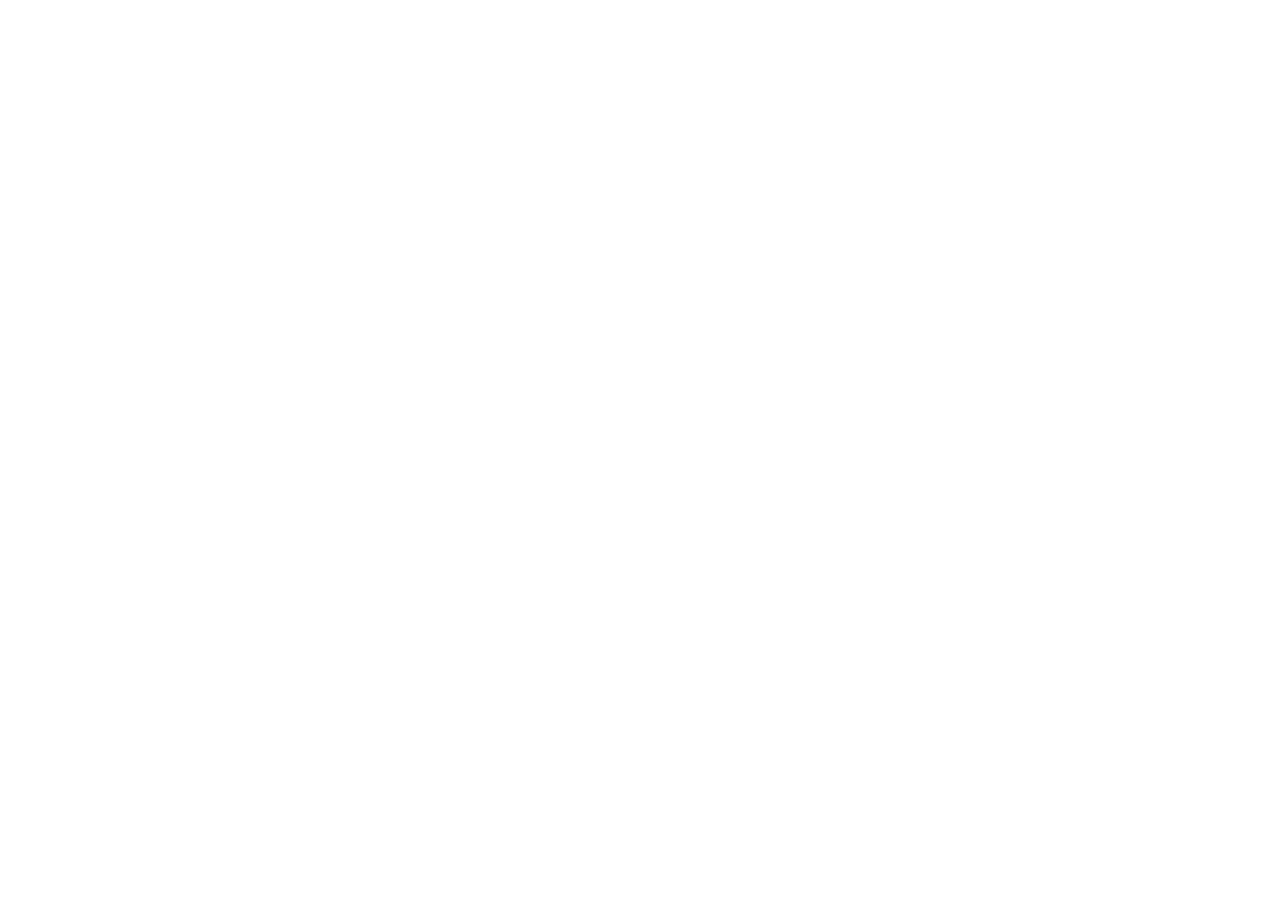
==== building-responsive-portfolio/index.html @ a4d78f3e "beginning layout for building responsive portfolio" ====
<!DOCTYPE html>
<html lang="en">
<head>

  <!-- Basic Page Needs
  –––––––––––––––––––––––––––––––––––––––––––––––––– -->
  <meta charset="utf-8">
  <title>Amy McAdams | The Traveling Fotog</title>
  <meta name="description" content="Portfolio for world-renowned travel photographer Amy McAdams.">
  <meta name="author" content="Justin Seeley">

  <!-- Mobile Specific Metas
  –––––––––––––––––––––––––––––––––––––––––––––––––– -->
  <meta name="viewport" content="width=device-width, initial-scale=1">
  
  <!-- FONT
  –––––––––––––––––––––––––––––––––––––––––––––––––– -->
  <link href='http://fonts.googleapis.com/css?family=Abel' rel='stylesheet' type='text/css'>
  <link href='http://fonts.googleapis.com/css?family=Satisfy' rel='stylesheet' type='text/css'>
  
   <!-- CSS
  –––––––––––––––––––––––––––––––––––––––––––––––––– -->
  <link rel="stylesheet" href="css/normalize.css">
  <link rel="stylesheet" href="css/skeleton.css">
  <link rel="stylesheet" href="css/style.css">
  	
  <!-- Favicon
  –––––––––––––––––––––––––––––––––––––––––––––––––– -->
  <link rel="icon" type="image/png" href="images/favicon.png">

</head>
<body>

<header class="main_nav">
  <div class="container">
    <div class="twelve columns">
    </div>
  </div>
</header>

<div class="container main">
  <div class="row">
    <div class="four columns portfolio">
    </div>
    <div class="four columns portfolio">
    </div>
     <div class="four columns portfolio">
    </div>       
  </div>
</div>	
	
<!-- End Document
  –––––––––––––––––––––––––––––––––––––––––––––––––– -->
</body>
</html>
---- building-responsive-portfolio/css/skeleton.css ----
/*
* Skeleton V2.0.4
* Copyright 2014, Dave Gamache
* www.getskeleton.com
* Free to use under the MIT license.
* http://www.opensource.org/licenses/mit-license.php
* 12/29/2014
*/


/* Table of contents
––––––––––––––––––––––––––––––––––––––––––––––––––
- Grid
- Base Styles
- Typography
- Links
- Buttons
- Forms
- Lists
- Code
- Tables
- Spacing
- Utilities
- Clearing
- Media Queries
*/


/* Grid
–––––––––––––––––––––––––––––––––––––––––––––––––– */
.container {
  position: relative;
  width: 100%;
  max-width: 1000px;
  margin: 0 auto;
  padding: 0 20px;
  box-sizing: border-box; }
.column,
.columns {
  width: 100%;
  float: left;
  box-sizing: border-box; }

/* For devices larger than 400px */
@media (min-width: 400px) {
  .container {
    width: 85%;
    padding: 0; }
}

/* For devices larger than 550px */
@media (min-width: 550px) {
  .container {
    width: 80%; }
  .column,
  .columns {
    margin-left: 4%; }
  .column:first-child,
  .columns:first-child {
    margin-left: 0; }

  .one.column,
  .one.columns                    { width: 4.66666666667%; }
  .two.columns                    { width: 13.3333333333%; }
  .three.columns                  { width: 22%;            }
  .four.columns                   { width: 30.6666666667%; }
  .five.columns                   { width: 39.3333333333%; }
  .six.columns                    { width: 48%;            }
  .seven.columns                  { width: 56.6666666667%; }
  .eight.columns                  { width: 65.3333333333%; }
  .nine.columns                   { width: 74.0%;          }
  .ten.columns                    { width: 82.6666666667%; }
  .eleven.columns                 { width: 91.3333333333%; }
  .twelve.columns                 { width: 100%; margin-left: 0; }

  .one-third.column               { width: 30.6666666667%; }
  .two-thirds.column              { width: 65.3333333333%; }

  .one-half.column                { width: 48%; }

  /* Offsets */
  .offset-by-one.column,
  .offset-by-one.columns          { margin-left: 8.66666666667%; }
  .offset-by-two.column,
  .offset-by-two.columns          { margin-left: 17.3333333333%; }
  .offset-by-three.column,
  .offset-by-three.columns        { margin-left: 26%;            }
  .offset-by-four.column,
  .offset-by-four.columns         { margin-left: 34.6666666667%; }
  .offset-by-five.column,
  .offset-by-five.columns         { margin-left: 43.3333333333%; }
  .offset-by-six.column,
  .offset-by-six.columns          { margin-left: 52%;            }
  .offset-by-seven.column,
  .offset-by-seven.columns        { margin-left: 60.6666666667%; }
  .offset-by-eight.column,
  .offset-by-eight.columns        { margin-left: 69.3333333333%; }
  .offset-by-nine.column,
  .offset-by-nine.columns         { margin-left: 78.0%;          }
  .offset-by-ten.column,
  .offset-by-ten.columns          { margin-left: 86.6666666667%; }
  .offset-by-eleven.column,
  .offset-by-eleven.columns       { margin-left: 95.3333333333%; }

  .offset-by-one-third.column,
  .offset-by-one-third.columns    { margin-left: 34.6666666667%; }
  .offset-by-two-thirds.column,
  .offset-by-two-thirds.columns   { margin-left: 69.3333333333%; }

  .offset-by-one-half.column,
  .offset-by-one-half.columns     { margin-left: 52%; }

}


/* Base Styles
–––––––––––––––––––––––––––––––––––––––––––––––––– */
/* NOTE
html is set to 62.5% so that all the REM measurements throughout Skeleton
are based on 10px sizing. So basically 1.5rem = 15px :) */
html {
  font-size: 62.5%; }
body {
  font-size: 1.5em; /* currently ems cause chrome bug misinterpreting rems on body element */
  line-height: 1.6;
  font-weight: 400;
  font-family: "Raleway", "HelveticaNeue", "Helvetica Neue", Helvetica, Arial, sans-serif;
  color: #222; }


/* Typography
–––––––––––––––––––––––––––––––––––––––––––––––––– */
h1, h2, h3, h4, h5, h6 {
  margin-top: 0;
  margin-bottom: 2rem;
  font-weight: 300; }
h1 { font-size: 4.0rem; line-height: 1.2;  letter-spacing: -.1rem;}
h2 { font-size: 3.6rem; line-height: 1.25; letter-spacing: -.1rem; }
h3 { font-size: 3.0rem; line-height: 1.3;  letter-spacing: -.1rem; }
h4 { font-size: 2.4rem; line-height: 1.35; letter-spacing: -.08rem; }
h5 { font-size: 1.8rem; line-height: 1.5;  letter-spacing: -.05rem; }
h6 { font-size: 1.5rem; line-height: 1.6;  letter-spacing: 0; }

/* Larger than phablet */
@media (min-width: 550px) {
  h1 { font-size: 5.0rem; }
  h2 { font-size: 4.2rem; }
  h3 { font-size: 3.6rem; }
  h4 { font-size: 3.0rem; }
  h5 { font-size: 2.4rem; }
  h6 { font-size: 1.5rem; }
}

p {
  margin-top: 0; }


/* Links
–––––––––––––––––––––––––––––––––––––––––––––––––– */
a {
  color: #1EAEDB; }
a:hover {
  color: #0FA0CE; }


/* Buttons
–––––––––––––––––––––––––––––––––––––––––––––––––– */
.button,
button,
input[type="submit"],
input[type="reset"],
input[type="button"] {
  display: inline-block;
  height: 38px;
  padding: 0 30px;
  color: #555;
  text-align: center;
  font-size: 11px;
  font-weight: 600;
  line-height: 38px;
  letter-spacing: .1rem;
  text-transform: uppercase;
  text-decoration: none;
  white-space: nowrap;
  background-color: transparent;
  border-radius: 4px;
  border: 1px solid #bbb;
  cursor: pointer;
  box-sizing: border-box; }
.button:hover,
button:hover,
input[type="submit"]:hover,
input[type="reset"]:hover,
input[type="button"]:hover,
.button:focus,
button:focus,
input[type="submit"]:focus,
input[type="reset"]:focus,
input[type="button"]:focus {
  color: #333;
  border-color: #888;
  outline: 0; }
.button.button-primary,
button.button-primary,
input[type="submit"].button-primary,
input[type="reset"].button-primary,
input[type="button"].button-primary {
  color: #FFF;
  background-color: #33C3F0;
  border-color: #33C3F0; }
.button.button-primary:hover,
button.button-primary:hover,
input[type="submit"].button-primary:hover,
input[type="reset"].button-primary:hover,
input[type="button"].button-primary:hover,
.button.button-primary:focus,
button.button-primary:focus,
input[type="submit"].button-primary:focus,
input[type="reset"].button-primary:focus,
input[type="button"].button-primary:focus {
  color: #FFF;
  background-color: #1EAEDB;
  border-color: #1EAEDB; }


/* Forms
–––––––––––––––––––––––––––––––––––––––––––––––––– */
input[type="email"],
input[type="number"],
input[type="search"],
input[type="text"],
input[type="tel"],
input[type="url"],
input[type="password"],
textarea,
select {
  height: 38px;
  padding: 6px 10px; /* The 6px vertically centers text on FF, ignored by Webkit */
  background-color: #fff;
  border: 1px solid #D1D1D1;
  border-radius: 4px;
  box-shadow: none;
  box-sizing: border-box; }
/* Removes awkward default styles on some inputs for iOS */
input[type="email"],
input[type="number"],
input[type="search"],
input[type="text"],
input[type="tel"],
input[type="url"],
input[type="password"],
textarea {
  -webkit-appearance: none;
     -moz-appearance: none;
          appearance: none; }
textarea {
  min-height: 65px;
  padding-top: 6px;
  padding-bottom: 6px; }
input[type="email"]:focus,
input[type="number"]:focus,
input[type="search"]:focus,
input[type="text"]:focus,
input[type="tel"]:focus,
input[type="url"]:focus,
input[type="password"]:focus,
textarea:focus,
select:focus {
  border: 1px solid #33C3F0;
  outline: 0; }
label,
legend {
  display: block;
  margin-bottom: .5rem;
  font-weight: 600; }
fieldset {
  padding: 0;
  border-width: 0; }
input[type="checkbox"],
input[type="radio"] {
  display: inline; }
label > .label-body {
  display: inline-block;
  margin-left: .5rem;
  font-weight: normal; }


/* Lists
–––––––––––––––––––––––––––––––––––––––––––––––––– */
ul {
  list-style: circle inside; }
ol {
  list-style: decimal inside; }
ol, ul {
  padding-left: 0;
  margin-top: 0; }
ul ul,
ul ol,
ol ol,
ol ul {
  margin: 1.5rem 0 1.5rem 3rem;
  font-size: 90%; }
li {
  margin-bottom: 1rem; }


/* Code
–––––––––––––––––––––––––––––––––––––––––––––––––– */
code {
  padding: .2rem .5rem;
  margin: 0 .2rem;
  font-size: 90%;
  white-space: nowrap;
  background: #F1F1F1;
  border: 1px solid #E1E1E1;
  border-radius: 4px; }
pre > code {
  display: block;
  padding: 1rem 1.5rem;
  white-space: pre; }


/* Tables
–––––––––––––––––––––––––––––––––––––––––––––––––– */
th,
td {
  padding: 12px 15px;
  text-align: left;
  border-bottom: 1px solid #E1E1E1; }
th:first-child,
td:first-child {
  padding-left: 0; }
th:last-child,
td:last-child {
  padding-right: 0; }


/* Spacing
–––––––––––––––––––––––––––––––––––––––––––––––––– */
button,
.button {
  margin-bottom: 1rem; }
input,
textarea,
select,
fieldset {
  margin-bottom: 1.5rem; }
pre,
blockquote,
dl,
figure,
table,
p,
ul,
ol,
form {
  margin-bottom: 2.5rem; }


/* Utilities
–––––––––––––––––––––––––––––––––––––––––––––––––– */
.u-full-width {
  width: 100%;
  box-sizing: border-box; }
.u-max-full-width {
  max-width: 100%;
  box-sizing: border-box; }
.u-pull-right {
  float: right; }
.u-pull-left {
  float: left; }


/* Misc
–––––––––––––––––––––––––––––––––––––––––––––––––– */
hr {
  margin-top: 3rem;
  margin-bottom: 3.5rem;
  border-width: 0;
  border-top: 1px solid #E1E1E1; }


/* Clearing
–––––––––––––––––––––––––––––––––––––––––––––––––– */

/* Self Clearing Goodness */
.container:after,
.row:after,
.u-cf {
  content: "";
  display: table;
  clear: both; }


/* Media Queries
–––––––––––––––––––––––––––––––––––––––––––––––––– */
/*
Note: The best way to structure the use of media queries is to create the queries
near the relevant code. For example, if you wanted to change the styles for buttons
on small devices, paste the mobile query code up in the buttons section and style it
there.
*/


/* Larger than mobile */
@media (min-width: 400px) {}

/* Larger than phablet (also point when grid becomes active) */
@media (min-width: 550px) {}

/* Larger than tablet */
@media (min-width: 750px) {}

/* Larger than desktop */
@media (min-width: 1000px) {}

/* Larger than Desktop HD */
@media (min-width: 1200px) {}
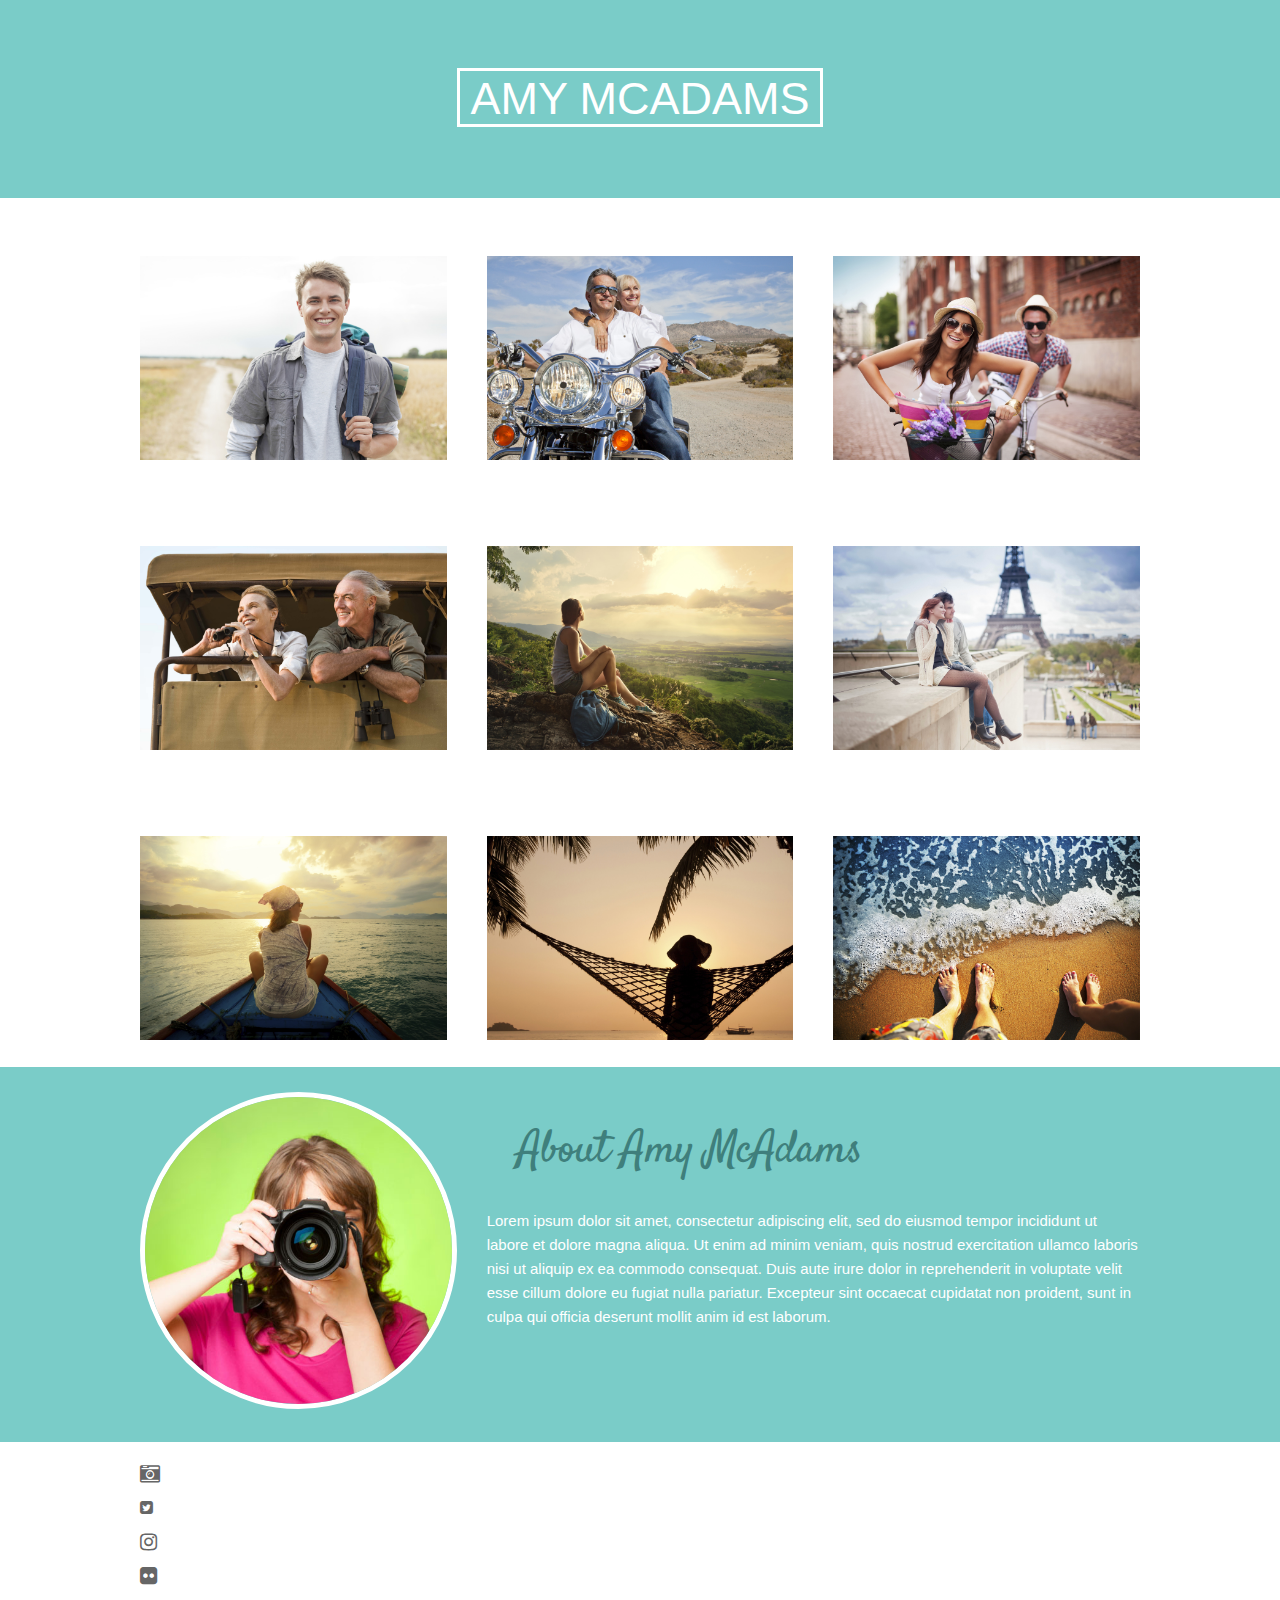
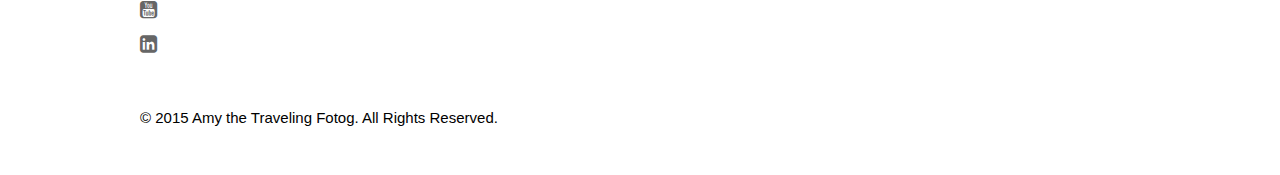
==== commit a0968a2b: "finished portfolio exercise" ====
--- a/building-responsive-portfolio/index.html
+++ b/building-responsive-portfolio/index.html
@@ -23,6 +23,7 @@
   <link rel="stylesheet" href="css/normalize.css">
   <link rel="stylesheet" href="css/skeleton.css">
   <link rel="stylesheet" href="css/style.css">
+  <link rel="stylesheet" href="font-awesome-4.6.3/css/font-awesome.min.css">
   	
   <!-- Favicon
   –––––––––––––––––––––––––––––––––––––––––––––––––– -->
@@ -31,23 +32,89 @@
 </head>
 <body>
 
-<header class="main_nav">
+<header class="main_nav green">
   <div class="container">
     <div class="twelve columns">
+      <div class="logo">
+        <a href="#">AMY MCADAMS</a> 
+      </div>
     </div>
   </div>
 </header>
 
 <div class="container main">
   <div class="row">
-    <div class="four columns portfolio">
+    <div class="four columns portfolio"> 
+      <img src="images/backpacker.jpg"/>
     </div>
     <div class="four columns portfolio">
+      <img src="images/desert_cycle.jpg"/>    
     </div>
      <div class="four columns portfolio">
+      <img src="images/italy_bikes.jpg"/>     
     </div>       
   </div>
-</div>	
+</div> <!--Container Images Row 1-->
+
+<div class="container main">
+  <div class="row">
+    <div class="four columns portfolio"> 
+      <img src="images/on_safari.jpg"/>
+    </div>
+    <div class="four columns portfolio">
+      <img src="images/overlook_mtn.jpg"/>    
+    </div>
+     <div class="four columns portfolio">
+      <img src="images/paris_couple.jpg"/>     
+    </div>       
+  </div>
+</div> <!--Container Images Row 2-->
+
+<div class="container main">
+  <div class="row">
+    <div class="four columns portfolio"> 
+      <img src="images/single_rider.jpg"/>
+    </div>
+    <div class="four columns portfolio">
+      <img src="images/sunset_beach.jpg"/>    
+    </div>
+     <div class="four columns portfolio">
+      <img src="images/toes_sand.jpg"/>     
+    </div>       
+  </div>
+</div> <!--Container Images Row 3-->
+
+<div class="row green">
+  <div class="container">
+    <div class="four columns">
+      <img class="avatar" src="images/amy.jpg" />
+    </div>
+    <div class="eight columns">
+      <h2 class="bio">About Amy McAdams</h2>
+      <p class="bio">Lorem ipsum dolor sit amet, consectetur adipiscing elit, sed do eiusmod tempor incididunt ut labore et dolore magna aliqua. Ut enim ad minim veniam, quis nostrud exercitation ullamco laboris nisi ut aliquip ex ea commodo consequat. Duis aute irure dolor in reprehenderit in voluptate velit esse cillum dolore eu fugiat nulla pariatur. Excepteur sint occaecat cupidatat non proident, sunt in culpa qui officia deserunt mollit anim id est laborum.</p>
+    </div>
+  </div>  
+</div> <!--End Row Green -->
+<footer>
+  <div class="container">
+    <div class="row">
+    <div class="twelve columns">
+      <ul class="social">
+        <li class="facebook"><a href="#"><i class="fa fa-camera-retro fa-lg"></i></a></li>
+        <li class="twitter"><a href="#"><i class="fa fa-twitter-square"></i></a></li>
+        <li class="instagram"><a href="#"><i class="fa fa-instagram fa-lg"></i></a></li>
+        <li class="flickr"><a href="#"><i class="fa fa-flickr fa-lg"></i></a></li>
+        <li class="youtube"><a href="#"><i class="fa fa-youtube-square fa-lg"></i></a></li>
+        <li class="linkedin"><a href="#"><i class="fa fa-linkedin-square fa-lg"></i></a></li>
+      </ul>
+    </div>  
+    </div>
+    <div class="row twelve columns">
+      <p>&copy; 2015 Amy the Traveling Fotog. All Rights Reserved.</p>
+    </div>
+  </div>
+</footer>
+
 	
 <!-- End Document
   –––––––––––––––––––––––––––––––––––––––––––––––––– -->
--- a/building-responsive-portfolio/css/style.css
+++ b/building-responsive-portfolio/css/style.css
@@ -0,0 +1,107 @@
+/* Table of Contents
+
+------------------------------------
+
+- General Content
+- Typography
+- Header & Navigation
+- Images & Media
+- Footer
+- Media Queries
+----------------------------------- */
+
+/* GENERAL CONTENT
+----------------------------------- */
+.main{padding-top:3%;}
+.row{padding: 2% 0;}
+.green{background-color: #7accc8;}
+
+/* TYPOGRAPHY
+----------------------------------- */
+body{
+	font-family:'Able', sans-serif;
+	font-size: 1.5em;
+	color:#000;
+}
+
+h2{
+	font-family: 'Satisfy', cursive;
+	font-size: 3em;
+	margin: 0.67em;
+}
+
+h2.bio{color:#3f7f7c;}
+p.bio{color: #fff;}
+ 
+/* HEADER & NAVIGATION
+----------------------------------- */
+header.main_nav{
+	padding: 1% 0;
+	display: block; 
+}
+.logo{
+	margin: 5% auto; /*auto will center it in the browser window */
+	text-align: center;
+}
+
+.logo a{
+	font-size: 3em;
+	color: #fff;
+	text-decoration: none;
+	border: 3px solid #fff;
+	text-transform: uppercase;
+	padding: 2px 10px 0 10px;
+	margin: 0; 
+}
+
+.logo a:hover{
+	background-color: #fff;
+	color: #7accc8;
+}
+/* IMAGES & MEDIA
+----------------------------------- */
+img{max-width: 100%;} /* img can only be the max width of the container that it is in */
+img.avatar{
+	border-radius: 400px;
+	border: 5px solid #fff;
+}
+img:hover{opacity:0.8;}
+
+/* FOOTER
+----------------------------------- */
+ul.social{
+	display: block;
+	margin: 0;
+	list-style-type: none;
+	width: 100%;
+}
+
+ul.social.li a {
+	font-size: 3em;
+	display: inline;
+	padding: 0 2%;
+}
+ul.social li a{
+	color: #666;
+}
+ul.social li.facebook a:hover{
+	color: rgb(59, 89, 152);
+}
+ul.social li.twitter a:hover{
+	color: rgb(0, 172, 237);
+}
+ul.social li.instagram a:hover{
+	color: rgb(81, 127, 237);
+}
+ul.social li.flicker a:hover{
+	color: rgb(255, 0, 132);
+}
+ul.social li.youtube a:hover{
+	color: rgb(187, 0, 0);
+}
+ul.social li.linkedin a:hover{
+	color: rgb(0, 123, 182);
+}
+
+/* MEDIA QUERIES
+----------------------------------- */